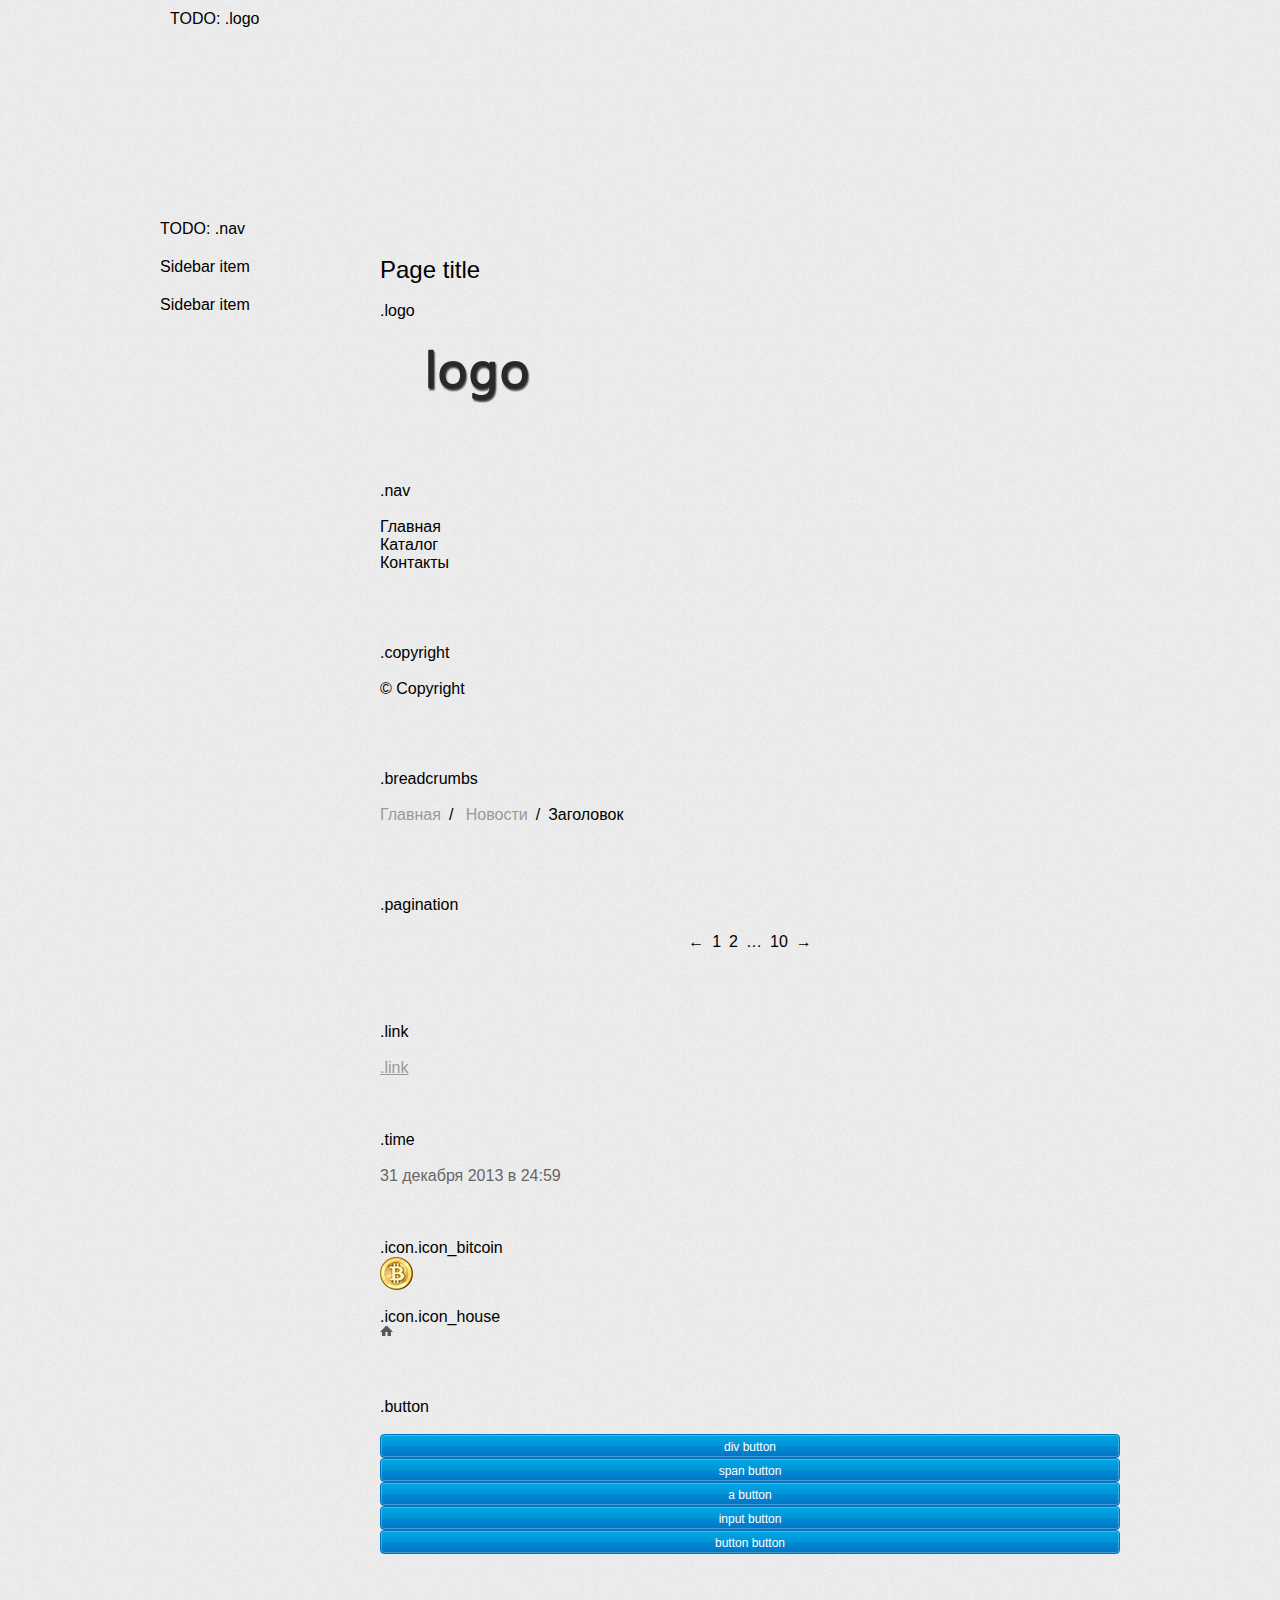
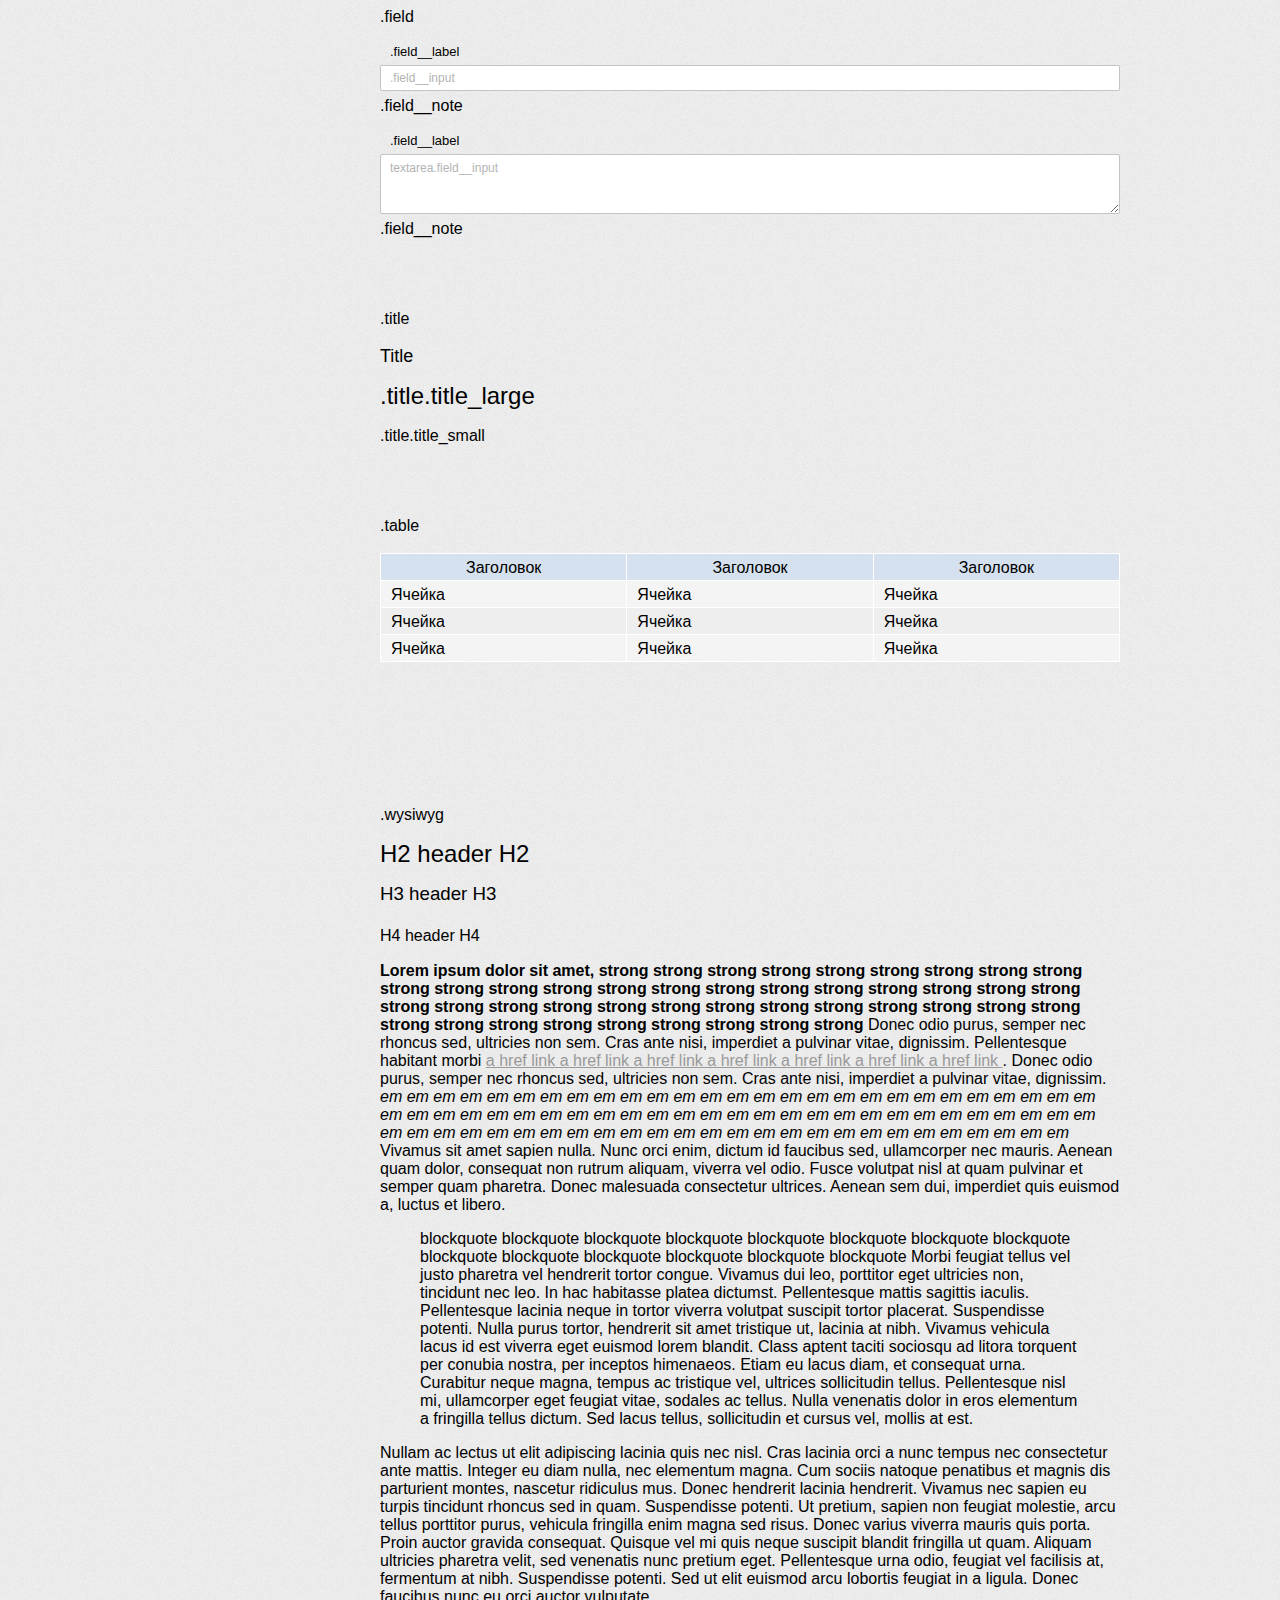
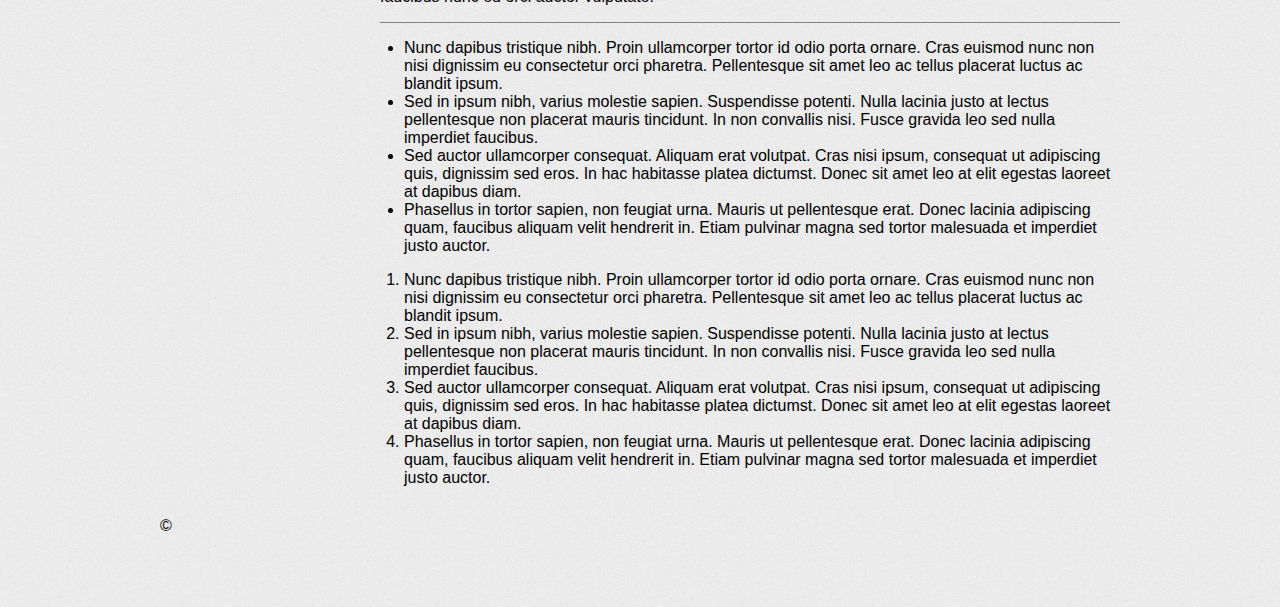
==== index.html @ cdd38347 "Added initial mark up" ====
<!DOCTYPE html>
<html class="no-js" lang="ru">
    <head>

        <meta charset="utf-8">

        <meta name="viewport" content="width=device-width">
        <!-- Uncomment in case of responsive design and delete tag above
        <meta name="viewport" content="width=device-width, initial-scale=1, maximum-scale=1, user-scalable=no">
        -->
        <meta name="SKYPE_TOOLBAR" content="SKYPE_TOOLBAR_PARSER_COMPATIBLE">

        <link rel="stylesheet" href="css/style.css">
        <script src="js/vendor/modernizr-2.7.1.min.js"></script>

        <title></title>

    </head>

    <body>
        <!--[if lt IE 9]>
            <div class="ancients">
                Вы используете устаревший браузер.
                Для корректного функционирования этого сайта и большинства других
                Вам необходимо <a href="http://browsehappy.com/?locale=ru_RU">обновить ваш браузер</a>.
            </div>
        <![endif]-->



        <div class="page">


            <div class="page__header">
                <div class="region">
                    <header class="header">

                        <div class="header__logo">
                            TODO: .logo
                        </div>

                    </header>

                </div>
            </div><!-- /page__header -->



            <nav class="page__nav">
                <div class="region">

                    TODO: .nav

                </div>
            </nav><!-- page__nav -->



            <div class="page__body">
                <div class="region">
                    <div class="body">

                        <div class="body__sidebar">
                            <div class="sidebar">
                                <div class="sidebar__item">
                                    Sidebar item
                                </div>
                                <div class="sidebar__item">
                                    Sidebar item
                                </div>
                            </div>
                        </div><!--

                     --><div class="body__content">

                            <div class="content">
                                <div class="content__header">
                                    <h1 class="title title_large">Page title</h1>
                                </div>
                                <div class="content__body">

                                    .logo
                                    <br>
                                    <br>
                                    <a class="logo" href="#"></a>
                                    <br>
                                    <br>
                                    <br>
                                    <br>

                                    .nav
                                    <br>
                                    <br>

                                    <ul class="nav">
                                        <li class="nav__item">
                                            <a class="nav__item__link" href="#">Главная</a>
                                        </li>
                                        <li class="nav__item">
                                            <a class="nav__item__link" href="#">Каталог</a>
                                        </li>
                                        <li class="nav__item">
                                            <a class="nav__item__link" href="#">Контакты</a>
                                        </li>
                                    </ul>

                                    <br>
                                    <br>
                                    <br>
                                    <br>
                                    .copyright
                                    <br>
                                    <br>

                                    <div class="copyright">
                                        © Copyright
                                    </div>

                                    <br>
                                    <br>
                                    <br>
                                    <br>
                                    .breadcrumbs
                                    <br>
                                    <br>


                                    <ul class="breadcrumbs">
                                        <li class="breadcrumbs__item">
                                            <a class="breadcrumbs__item__link" href="#">Главная</a>
                                        </li><!--
                                     --><li class="breadcrumbs__item">
                                            /
                                        </li>
                                        <li class="breadcrumbs__item">
                                            <a class="breadcrumbs__item__link" href="#">Новости</a>
                                        </li><!--
                                     --><li class="breadcrumbs__item">
                                            /
                                        </li><!--
                                     --><li class="breadcrumbs__item">
                                            Заголовок
                                        </li>
                                    </ul>


                                    <br>
                                    <br>
                                    <br>
                                    <br>
                                    .pagination
                                    <br>
                                    <br>

                                    <ul class="pagination">
                                        <li class="pagination__item">
                                            <a class="pagination__item__link" href="#">←</a>
                                        </li><!--
                                     --><li class="pagination__item">
                                            <a class="pagination__item__link" href="#">1</a>
                                        </li><!--
                                     --><li class="pagination__item">
                                            <a class="pagination__item__link pagination__item__link" href="#">2</a>
                                        </li><!--
                                     --><li class="pagination__item">
                                            …
                                        </li><!--
                                     --><li class="pagination__item">
                                            <a class="pagination__item__link" href="#">10</a>
                                        </li><!--
                                     --><li class="pagination__item">
                                            <a class="pagination__item__link" href="#">→</a>
                                        </li>
                                    </ul>

                                    <br>
                                    <br>
                                    <br>
                                    <br>
                                    .link
                                    <br>
                                    <br>

                                    <a class="link" href="#">.link</a>

                                    <br>
                                    <br>
                                    <br>
                                    <br>
                                    .time
                                    <br>
                                    <br>

                                    <time class="time" pubdate="" datetime="2013-12-31T20:59+04:00">31 декабря 2013 в 24:59</time>

                                    <br>
                                    <br>
                                    <br>
                                    <br>

                                    .icon.icon_bitcoin<br>
                                    <i class="icon icon_bitcoin"></i>

                                    <br><br>.icon.icon_house<br>
                                    <i class="icon icon_house"></i>

                                    <br>
                                    <br>
                                    <br>
                                    <br>

                                    .button
                                    <br>
                                    <br>



                                    <div class="button">div button</div>
                                    <span class="button">span button</span>
                                    <a class="button" href="#">a button</a>
                                    <input type="submit" class="button" value="input button">
                                    <button class="button">button button</button>

                                    <br>
                                    <br>
                                    <br>
                                    <br>
                                    .field
                                    <br>
                                    <br>

                                    <div class="field">
                                        <div class="field__label"><label for="temp-field-id-a">.field__label</label></div>
                                        <input class="field__input" type="text" placeholder=".field__input" id="temp-field-id-a">
                                        <div class="field__note">.field__note</div>
                                    </div>

                                    <br>

                                    <div class="field">
                                        <div class="field__label"><label for="temp-field-id-a">.field__label</label></div>
                                        <textarea class="field__input" type="text" placeholder="textarea.field__input" id="temp-field-id-a"></textarea>
                                        <div class="field__note">.field__note</div>
                                    </div>

                                    <br>
                                    <br>
                                    <br>
                                    <br>
                                    .title
                                    <br>
                                    <br>

                                    <div class="title">Title</div>

                                    <br>

                                    <div class="title title_large">.title.title_large</div>

                                    <br>

                                    <div class="title title_small">.title.title_small</div>


                                    <br>
                                    <br>
                                    <br>
                                    <br>
                                    .table
                                    <br>
                                    <br>


                                    <table class="table">
                                        <thead class="table__head">
                                            <tr class="table__head__row">
                                                <td class="table__head__row__cell">Заголовок</td>
                                                <td class="table__head__row__cell">Заголовок</td>
                                                <td class="table__head__row__cell">Заголовок</td>
                                            </tr>
                                        </thead>
                                        <tbody class="table__body">
                                            <tr class="table__body__row">
                                                <td class="table__body__row__cell">Ячейка</td>
                                                <td class="table__body__row__cell">Ячейка</td>
                                                <td class="table__body__row__cell">Ячейка</td>
                                            </tr>
                                            <tr class="table__body__row">
                                                <td class="table__body__row__cell">Ячейка</td>
                                                <td class="table__body__row__cell">Ячейка</td>
                                                <td class="table__body__row__cell">Ячейка</td>
                                            </tr>
                                            <tr class="table__body__row">
                                                <td class="table__body__row__cell">Ячейка</td>
                                                <td class="table__body__row__cell">Ячейка</td>
                                                <td class="table__body__row__cell">Ячейка</td>
                                            </tr>
                                        </tbody>
                                    </table>

                                    <!--
                                    <br>
                                    <br>
                                    <br>
                                    <br>
                                    .video
                                    <br>
                                    <br>


                                    <div class="video">
                                        <iframe class="video__iframe" src="//www.youtube.com/embed/P3xKbPooKAo" frameborder="0" allowfullscreen></iframe>
                                    </div>
                                    -->

                                    <br>
                                    <br>
                                    <br>
                                    <br>

                                    <br>
                                    <br>
                                    <br>
                                    <br>
                                    .wysiwyg
                                    <br>
                                    <br>

                                    <div class="wysiwyg">

                                        <h2>H2 header H2</h2>
                                        <h3>H3 header H3</h3>
                                        <h4>H4 header H4</h4>
                                        <p><strong>Lorem ipsum dolor sit amet, strong strong strong strong strong strong strong strong strong strong strong strong strong strong strong strong strong strong strong strong strong strong strong strong strong strong strong strong strong strong strong strong strong strong strong strong strong strong strong strong strong strong strong strong </strong> Donec odio purus, semper nec rhoncus sed, ultricies non sem. Cras ante nisi, imperdiet a pulvinar vitae, dignissim. Pellentesque habitant morbi <a href="#">a href link a href link a href link a href link a href link a href link a href link </a>. Donec odio purus, semper nec rhoncus sed, ultricies non sem. Cras ante nisi, imperdiet a pulvinar vitae, dignissim. <em>em em em em em em em em em em em em em em em em em em em em em em em em em em em em em em em em em em em em em em em em em em em em em em em em em em em em em em em em em em em em em em em em em em em em em em em em em em em em em em em em </em>Vivamus sit amet sapien nulla. Nunc orci enim, dictum id faucibus sed, ullamcorper nec mauris. Aenean quam dolor, consequat non rutrum aliquam, viverra vel odio. Fusce volutpat nisl at quam pulvinar et semper quam pharetra. Donec malesuada consectetur ultrices. Aenean sem dui, imperdiet quis euismod a, luctus et libero.</p>
                                        <blockquote>blockquote blockquote blockquote blockquote blockquote blockquote blockquote blockquote blockquote blockquote blockquote blockquote blockquote blockquote Morbi feugiat tellus vel justo pharetra vel hendrerit tortor congue. Vivamus dui leo, porttitor eget ultricies non, tincidunt nec leo. In hac habitasse platea dictumst. Pellentesque mattis sagittis iaculis. Pellentesque lacinia neque in tortor viverra volutpat suscipit tortor placerat. Suspendisse potenti. Nulla purus tortor, hendrerit sit amet tristique ut, lacinia at nibh. Vivamus vehicula lacus id est viverra eget euismod lorem blandit. Class aptent taciti sociosqu ad litora torquent per conubia nostra, per inceptos himenaeos. Etiam eu lacus diam, et consequat urna. Curabitur neque magna, tempus ac tristique vel, ultrices sollicitudin tellus. Pellentesque nisl mi, ullamcorper eget feugiat vitae, sodales ac tellus. Nulla venenatis dolor in eros elementum a fringilla tellus dictum. Sed lacus tellus, sollicitudin et cursus vel, mollis at est.</blockquote>
                                        <p>Nullam ac lectus ut elit adipiscing lacinia quis nec nisl. Cras lacinia orci a nunc tempus nec consectetur ante mattis. Integer eu diam nulla, nec elementum magna. Cum sociis natoque penatibus et magnis dis parturient montes, nascetur ridiculus mus. Donec hendrerit lacinia hendrerit. Vivamus nec sapien eu turpis tincidunt rhoncus sed in quam. Suspendisse potenti. Ut pretium, sapien non feugiat molestie, arcu tellus porttitor purus, vehicula fringilla enim magna sed risus. Donec varius viverra mauris quis porta. Proin auctor gravida consequat. Quisque vel mi quis neque suscipit blandit fringilla ut quam. Aliquam ultricies pharetra velit, sed venenatis nunc pretium eget. Pellentesque urna odio, feugiat vel facilisis at, fermentum at nibh. Suspendisse potenti. Sed ut elit euismod arcu lobortis feugiat in a ligula. Donec faucibus nunc eu orci auctor vulputate.</p>
                                        <hr>
                                        <ul>
                                            <li>Nunc dapibus tristique nibh. Proin ullamcorper tortor id odio porta ornare. Cras euismod nunc non nisi dignissim eu consectetur orci pharetra. Pellentesque sit amet leo ac tellus placerat luctus ac blandit ipsum.</li>
                                            <li>Sed in ipsum nibh, varius molestie sapien. Suspendisse potenti. Nulla lacinia justo at lectus pellentesque non placerat mauris tincidunt. In non convallis nisi. Fusce gravida leo sed nulla imperdiet faucibus.</li>
                                            <li>Sed auctor ullamcorper consequat. Aliquam erat volutpat. Cras nisi ipsum, consequat ut adipiscing quis, dignissim sed eros. In hac habitasse platea dictumst. Donec sit amet leo at elit egestas laoreet at dapibus diam.</li>
                                            <li>Phasellus in tortor sapien, non feugiat urna. Mauris ut pellentesque erat. Donec lacinia adipiscing quam, faucibus aliquam velit hendrerit in. Etiam pulvinar magna sed tortor malesuada et imperdiet justo auctor.</li>
                                        </ul>
                                        <ol>
                                            <li>Nunc <q>dapibus tristique nibh</q>. Proin ullamcorper tortor id odio porta ornare. Cras euismod nunc non nisi dignissim eu consectetur orci pharetra. Pellentesque sit amet leo ac tellus placerat luctus ac blandit ipsum.</li>
                                            <li>Sed in ipsum nibh, varius molestie sapien. Suspendisse potenti. Nulla lacinia justo at lectus pellentesque non placerat mauris tincidunt. In non convallis nisi. Fusce gravida leo sed nulla imperdiet faucibus.</li>
                                            <li>Sed auctor ullamcorper consequat. Aliquam erat volutpat. Cras nisi ipsum, consequat ut adipiscing quis, dignissim sed eros. In hac habitasse platea dictumst. Donec sit amet leo at elit egestas laoreet at dapibus diam.</li>
                                            <li>Phasellus in tortor sapien, non feugiat urna. Mauris ut pellentesque erat. Donec lacinia adipiscing quam, faucibus aliquam velit hendrerit in. Etiam pulvinar magna sed tortor malesuada et imperdiet justo auctor.</li>
                                        </ol>

                                    </div>


                                </div>
                            </div>

                        </div>

                    </div>
                </div>
            </div><!-- /page__body -->



            <div class="page__footer">
                <div class="region">
                    <footer class="footer">
                        <div class="footer__copyright">
                            <div class="copyright">
                                ©
                            </div>
                        </div>
                    </footer>
                </div>
            </div><!-- /page__footer -->



        </div><!-- /page -->





        <!-- Scripts -->
        <script src="js/vendor/jquery-1.10.2.min.js"></script>
        <script src="js/plugins.js"></script>
        <script src="js/main.js"></script>
        <!--/Scripts -->


    </body>
</html>
---- css/style.css ----
@import url(_1_fonts.css);
@import url(_2_normalize.css);
@import url(_3_reset.css);
@import url(_4_initialization.css);

@import url(_link.css);
@import url(_time.css);
@import url(_icon.css);
@import url(_button.css);
@import url(_field.css);
@import url(_title.css);
@import url(_table.css);
@import url(_video.css);
@import url(_wysiwyg.css);
@import url(_clearfix.css);
@import url(_ancients.css);
@import url(_logo.css);
@import url(_nav.css);
@import url(_copyright.css);
@import url(_breadcrumbs.css);
@import url(_pagination.css);
@import url(_sidebar.css);
@import url(_content.css);
@import url(_header.css);
@import url(_footer.css);
@import url(_body.css);
@import url(_region.css);
@import url(_page.css);
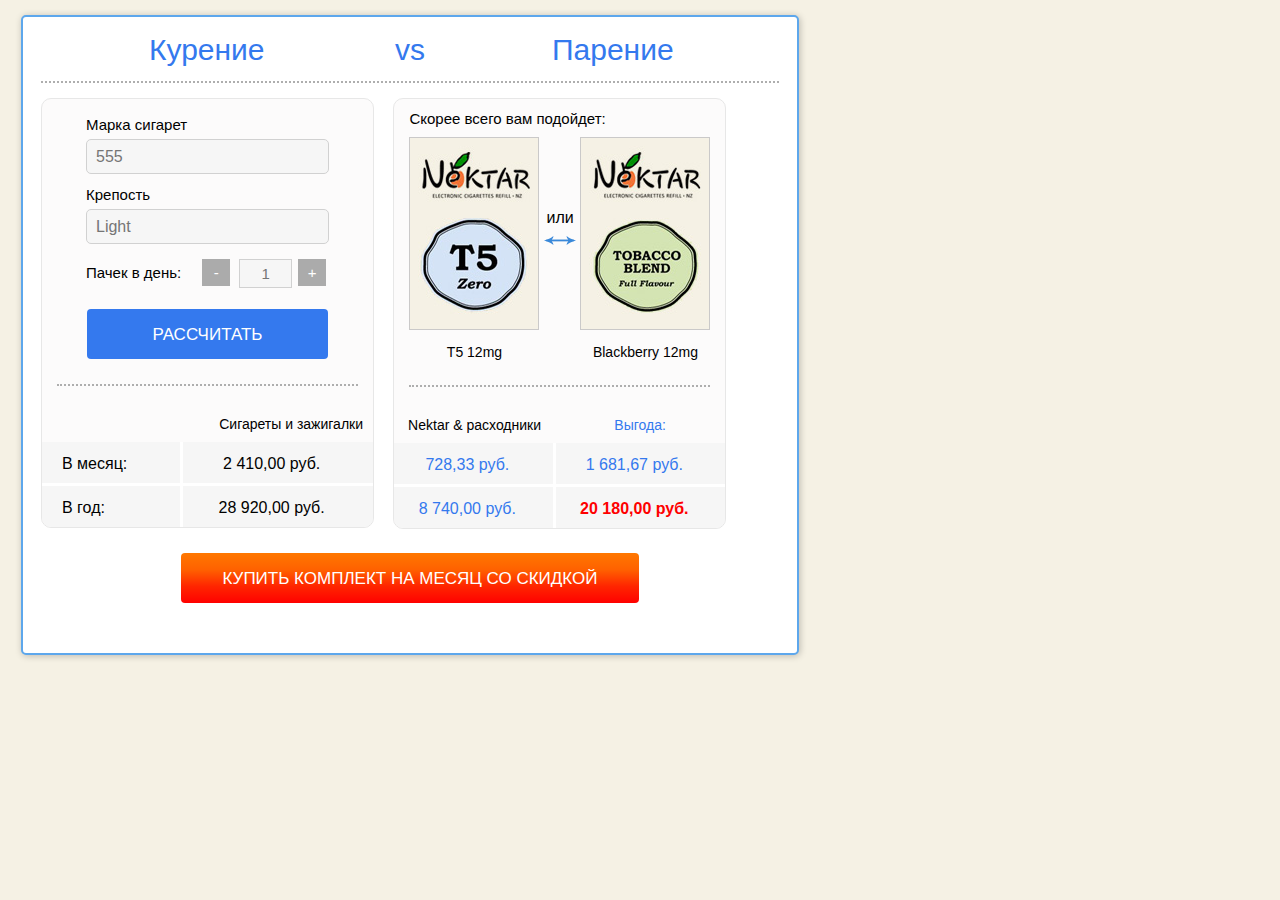
==== commit 74fd4d21: "Added compare block" ====
--- a/index.html
+++ b/index.html
@@ -28,355 +28,172 @@
 
 
 
-        <div class="page">
-
-
-            <div class="page__header">
-                <div class="region">
-                    <header class="header">
-
-                        <div class="header__logo">
-                            TODO: .logo
-                        </div>
-
-                    </header>
-
+        <div class="s-frame">
+
+            <div class="s-page">
+
+                <div class="s-page__title">
+                    <div class="s-title">
+                        <div class="s-title__center">vs</div>
+                        <div class="s-title__left">Курение</div>
+                        <div class="s-title__right">Парение</div>
+                    </div>
                 </div>
-            </div><!-- /page__header -->
-
-
-
-            <nav class="page__nav">
-                <div class="region">
-
-                    TODO: .nav
+
+                <hr class="s-page__separator">
+
+                <div class="s-page__compare">
+
+                    <div class="s-page__compare__left">
+                        <div class="s-page__compare__left__calc">
+                            <div class="s-smoke-calc">
+
+                                <div class="s-smoke-calc__selector">
+
+                                    <div class="s-selector">
+                                        <div class="s-selector__row">
+                                            <div class="s-field">
+                                                <div class="s-field__label"><label for="temp-field-id-a">Марка сигарет</label></div>
+                                                <input class="s-field__input" type="text" placeholder="555" id="temp-field-id-a">
+                                            </div>
+                                        </div>
+                                        <div class="s-selector__row">
+                                            <div class="s-field">
+                                                <div class="s-field__label"><label for="temp-field-id-b">Крепость</label></div>
+                                                <input class="s-field__input" type="text" placeholder="Light" id="temp-field-id-b">
+                                            </div>
+                                        </div>
+                                    </div>
+
+                                </div>
+
+                                <div class="s-smoke-calc__counter s-smoke-calc__counter_small">
+
+                                    <div class="s-counter">
+
+                                        <div class="s-counter__left">Пачек в день:</div><!--
+                                     --><div class="s-counter__right">
+                                            <div class="s-counter__right__minus">
+                                                <a class="s-counter__right__plus__link" href="#">-</a>
+                                            </div><!--
+                                         --><div class="s-counter__right__field">
+                                                <div class="s-field">
+                                                    <input class="s-field__input_small" type="text" placeholder="1">
+                                                </div>
+                                            </div><!--
+                                         --><div class="s-counter__right__plus">
+                                                <a class="s-counter__right__plus__link" href="#">+</a>
+                                            </div>
+                                        </div>
+
+                                    </div>
+
+                                </div>
+
+                                <div class="s-smoke-calc__button">
+                                    <button class="s-button s-button_blue">Рассчитать</button>
+                                </div>
+
+                                <hr class="s-smoke-calc__separator s-smoke-calc__separator_large">
+
+                            </div>
+
+                        </div>
+
+                        <div class="s-page__compare__left__table">
+                            <table class="s-table">
+                                <thead class="s-table__head">
+                                <tr class="s-table__head__row">
+                                    <td class="s-table__head__row__cell"></td>
+                                    <td class="s-table__head__row__cell">Сигареты и зажигалки</td>
+                                </tr>
+                                </thead>
+                                <tbody class="s-table__body">
+                                <tr class="s-table__body__row">
+                                    <td class="s-table__body__row__cell">В месяц:</td>
+                                    <td class="s-table__body__row__cell s-table__body__row__cell_center">2 410,00 руб.</td>
+                                </tr>
+                                <tr class="s-table__body__row">
+                                    <td class="s-table__body__row__cell">В год:</td>
+                                    <td class="s-table__body__row__cell s-table__body__row__cell_center">28 920,00 руб.</td>
+                                </tr>
+                                </tbody>
+                             </table>
+                        </div>
+
+                    </div>
+
+                    <div class="s-page__compare__right">
+
+                        <div class="s-page__compare__right__product">
+
+                            <div class="s-product">
+
+                                <div class="s-product__title">Скорее всего вам подойдет:</div>
+                                <ul class="s-product__list">
+                                    <li class="s-product__list__item">
+                                        <div class="s-product__list__item__image">
+                                            <img class="s-product__list__item__image__file" src="images/product.jpg">
+                                        </div>
+                                        <div class="s-product__list__item__title">T5 12mg</div>
+                                    </li><!--
+                                 --><li class="s-product__list__item">
+                                        <div class="s-product__list__item__image">
+                                            <img class="s-product__list__item__image__file" src="images/product2.jpg">
+                                        </div>
+                                        <div class="s-product__list__item__title">Blackberry 12mg</div>
+                                    </li>
+                                </ul>
+                                <div class="s-product__choice">
+                                    <div class="s-product__choice__text">или</div>
+                                    <div class="s-product__choice__icon">
+                                        <i class="s-icon s-icon_double-arrow"></i>
+                                    </div>
+                                </div>
+                                <hr class="s-product__separator">
+
+                            </div>
+
+                        </div>
+
+                        <div class="s-page__compare__right__table">
+                            <table class="s-table">
+                                <thead class="s-table__head">
+                                <tr class="s-table__head__row">
+                                    <td class="s-table__head__row__cell s-table__head__row__cell_center">Nektar & расходники</td>
+                                    <td class="s-table__head__row__cell s-table__head__row__cell_center s-table__head__row__cell_blue">Выгода:</td>
+                                </tr>
+                                </thead>
+                                <tbody class="s-table__body">
+                                <tr class="s-table__body__row">
+                                    <td class="s-table__body__row__cell s-table__body__row__cell_center s-table__body__row__cell_blue">728,33 руб.</td>
+                                    <td class="s-table__body__row__cell s-table__body__row__cell_center s-table__body__row__cell_blue">1 681,67 руб.</td>
+                                </tr>
+                                <tr class="s-table__body__row">
+                                    <td class="s-table__body__row__cell s-table__body__row__cell_center s-table__body__row__cell_blue">8 740,00 руб.</td>
+                                    <td class="s-table__body__row__cell s-table__body__row__cell_center s-table__body__row__cell_red">20 180,00 руб.</td>
+                                </tr>
+                                </tbody>
+                            </table>
+                        </div>
+
+                    </div>
+
+                    <div class="s-page__compare__button">
+                        <button class="s-button">Купить комплект на месяц со скидкой</button>
+                    </div>
 
                 </div>
-            </nav><!-- page__nav -->
-
-
-
-            <div class="page__body">
-                <div class="region">
-                    <div class="body">
-
-                        <div class="body__sidebar">
-                            <div class="sidebar">
-                                <div class="sidebar__item">
-                                    Sidebar item
-                                </div>
-                                <div class="sidebar__item">
-                                    Sidebar item
-                                </div>
-                            </div>
-                        </div><!--
-
-                     --><div class="body__content">
-
-                            <div class="content">
-                                <div class="content__header">
-                                    <h1 class="title title_large">Page title</h1>
-                                </div>
-                                <div class="content__body">
-
-                                    .logo
-                                    <br>
-                                    <br>
-                                    <a class="logo" href="#"></a>
-                                    <br>
-                                    <br>
-                                    <br>
-                                    <br>
-
-                                    .nav
-                                    <br>
-                                    <br>
-
-                                    <ul class="nav">
-                                        <li class="nav__item">
-                                            <a class="nav__item__link" href="#">Главная</a>
-                                        </li>
-                                        <li class="nav__item">
-                                            <a class="nav__item__link" href="#">Каталог</a>
-                                        </li>
-                                        <li class="nav__item">
-                                            <a class="nav__item__link" href="#">Контакты</a>
-                                        </li>
-                                    </ul>
-
-                                    <br>
-                                    <br>
-                                    <br>
-                                    <br>
-                                    .copyright
-                                    <br>
-                                    <br>
-
-                                    <div class="copyright">
-                                        © Copyright
-                                    </div>
-
-                                    <br>
-                                    <br>
-                                    <br>
-                                    <br>
-                                    .breadcrumbs
-                                    <br>
-                                    <br>
-
-
-                                    <ul class="breadcrumbs">
-                                        <li class="breadcrumbs__item">
-                                            <a class="breadcrumbs__item__link" href="#">Главная</a>
-                                        </li><!--
-                                     --><li class="breadcrumbs__item">
-                                            /
-                                        </li>
-                                        <li class="breadcrumbs__item">
-                                            <a class="breadcrumbs__item__link" href="#">Новости</a>
-                                        </li><!--
-                                     --><li class="breadcrumbs__item">
-                                            /
-                                        </li><!--
-                                     --><li class="breadcrumbs__item">
-                                            Заголовок
-                                        </li>
-                                    </ul>
-
-
-                                    <br>
-                                    <br>
-                                    <br>
-                                    <br>
-                                    .pagination
-                                    <br>
-                                    <br>
-
-                                    <ul class="pagination">
-                                        <li class="pagination__item">
-                                            <a class="pagination__item__link" href="#">←</a>
-                                        </li><!--
-                                     --><li class="pagination__item">
-                                            <a class="pagination__item__link" href="#">1</a>
-                                        </li><!--
-                                     --><li class="pagination__item">
-                                            <a class="pagination__item__link pagination__item__link" href="#">2</a>
-                                        </li><!--
-                                     --><li class="pagination__item">
-                                            …
-                                        </li><!--
-                                     --><li class="pagination__item">
-                                            <a class="pagination__item__link" href="#">10</a>
-                                        </li><!--
-                                     --><li class="pagination__item">
-                                            <a class="pagination__item__link" href="#">→</a>
-                                        </li>
-                                    </ul>
-
-                                    <br>
-                                    <br>
-                                    <br>
-                                    <br>
-                                    .link
-                                    <br>
-                                    <br>
-
-                                    <a class="link" href="#">.link</a>
-
-                                    <br>
-                                    <br>
-                                    <br>
-                                    <br>
-                                    .time
-                                    <br>
-                                    <br>
-
-                                    <time class="time" pubdate="" datetime="2013-12-31T20:59+04:00">31 декабря 2013 в 24:59</time>
-
-                                    <br>
-                                    <br>
-                                    <br>
-                                    <br>
-
-                                    .icon.icon_bitcoin<br>
-                                    <i class="icon icon_bitcoin"></i>
-
-                                    <br><br>.icon.icon_house<br>
-                                    <i class="icon icon_house"></i>
-
-                                    <br>
-                                    <br>
-                                    <br>
-                                    <br>
-
-                                    .button
-                                    <br>
-                                    <br>
-
-
-
-                                    <div class="button">div button</div>
-                                    <span class="button">span button</span>
-                                    <a class="button" href="#">a button</a>
-                                    <input type="submit" class="button" value="input button">
-                                    <button class="button">button button</button>
-
-                                    <br>
-                                    <br>
-                                    <br>
-                                    <br>
-                                    .field
-                                    <br>
-                                    <br>
-
-                                    <div class="field">
-                                        <div class="field__label"><label for="temp-field-id-a">.field__label</label></div>
-                                        <input class="field__input" type="text" placeholder=".field__input" id="temp-field-id-a">
-                                        <div class="field__note">.field__note</div>
-                                    </div>
-
-                                    <br>
-
-                                    <div class="field">
-                                        <div class="field__label"><label for="temp-field-id-a">.field__label</label></div>
-                                        <textarea class="field__input" type="text" placeholder="textarea.field__input" id="temp-field-id-a"></textarea>
-                                        <div class="field__note">.field__note</div>
-                                    </div>
-
-                                    <br>
-                                    <br>
-                                    <br>
-                                    <br>
-                                    .title
-                                    <br>
-                                    <br>
-
-                                    <div class="title">Title</div>
-
-                                    <br>
-
-                                    <div class="title title_large">.title.title_large</div>
-
-                                    <br>
-
-                                    <div class="title title_small">.title.title_small</div>
-
-
-                                    <br>
-                                    <br>
-                                    <br>
-                                    <br>
-                                    .table
-                                    <br>
-                                    <br>
-
-
-                                    <table class="table">
-                                        <thead class="table__head">
-                                            <tr class="table__head__row">
-                                                <td class="table__head__row__cell">Заголовок</td>
-                                                <td class="table__head__row__cell">Заголовок</td>
-                                                <td class="table__head__row__cell">Заголовок</td>
-                                            </tr>
-                                        </thead>
-                                        <tbody class="table__body">
-                                            <tr class="table__body__row">
-                                                <td class="table__body__row__cell">Ячейка</td>
-                                                <td class="table__body__row__cell">Ячейка</td>
-                                                <td class="table__body__row__cell">Ячейка</td>
-                                            </tr>
-                                            <tr class="table__body__row">
-                                                <td class="table__body__row__cell">Ячейка</td>
-                                                <td class="table__body__row__cell">Ячейка</td>
-                                                <td class="table__body__row__cell">Ячейка</td>
-                                            </tr>
-                                            <tr class="table__body__row">
-                                                <td class="table__body__row__cell">Ячейка</td>
-                                                <td class="table__body__row__cell">Ячейка</td>
-                                                <td class="table__body__row__cell">Ячейка</td>
-                                            </tr>
-                                        </tbody>
-                                    </table>
-
-                                    <!--
-                                    <br>
-                                    <br>
-                                    <br>
-                                    <br>
-                                    .video
-                                    <br>
-                                    <br>
-
-
-                                    <div class="video">
-                                        <iframe class="video__iframe" src="//www.youtube.com/embed/P3xKbPooKAo" frameborder="0" allowfullscreen></iframe>
-                                    </div>
-                                    -->
-
-                                    <br>
-                                    <br>
-                                    <br>
-                                    <br>
-
-                                    <br>
-                                    <br>
-                                    <br>
-                                    <br>
-                                    .wysiwyg
-                                    <br>
-                                    <br>
-
-                                    <div class="wysiwyg">
-
-                                        <h2>H2 header H2</h2>
-                                        <h3>H3 header H3</h3>
-                                        <h4>H4 header H4</h4>
-                                        <p><strong>Lorem ipsum dolor sit amet, strong strong strong strong strong strong strong strong strong strong strong strong strong strong strong strong strong strong strong strong strong strong strong strong strong strong strong strong strong strong strong strong strong strong strong strong strong strong strong strong strong strong strong strong </strong> Donec odio purus, semper nec rhoncus sed, ultricies non sem. Cras ante nisi, imperdiet a pulvinar vitae, dignissim. Pellentesque habitant morbi <a href="#">a href link a href link a href link a href link a href link a href link a href link </a>. Donec odio purus, semper nec rhoncus sed, ultricies non sem. Cras ante nisi, imperdiet a pulvinar vitae, dignissim. <em>em em em em em em em em em em em em em em em em em em em em em em em em em em em em em em em em em em em em em em em em em em em em em em em em em em em em em em em em em em em em em em em em em em em em em em em em em em em em em em em em </em>Vivamus sit amet sapien nulla. Nunc orci enim, dictum id faucibus sed, ullamcorper nec mauris. Aenean quam dolor, consequat non rutrum aliquam, viverra vel odio. Fusce volutpat nisl at quam pulvinar et semper quam pharetra. Donec malesuada consectetur ultrices. Aenean sem dui, imperdiet quis euismod a, luctus et libero.</p>
-                                        <blockquote>blockquote blockquote blockquote blockquote blockquote blockquote blockquote blockquote blockquote blockquote blockquote blockquote blockquote blockquote Morbi feugiat tellus vel justo pharetra vel hendrerit tortor congue. Vivamus dui leo, porttitor eget ultricies non, tincidunt nec leo. In hac habitasse platea dictumst. Pellentesque mattis sagittis iaculis. Pellentesque lacinia neque in tortor viverra volutpat suscipit tortor placerat. Suspendisse potenti. Nulla purus tortor, hendrerit sit amet tristique ut, lacinia at nibh. Vivamus vehicula lacus id est viverra eget euismod lorem blandit. Class aptent taciti sociosqu ad litora torquent per conubia nostra, per inceptos himenaeos. Etiam eu lacus diam, et consequat urna. Curabitur neque magna, tempus ac tristique vel, ultrices sollicitudin tellus. Pellentesque nisl mi, ullamcorper eget feugiat vitae, sodales ac tellus. Nulla venenatis dolor in eros elementum a fringilla tellus dictum. Sed lacus tellus, sollicitudin et cursus vel, mollis at est.</blockquote>
-                                        <p>Nullam ac lectus ut elit adipiscing lacinia quis nec nisl. Cras lacinia orci a nunc tempus nec consectetur ante mattis. Integer eu diam nulla, nec elementum magna. Cum sociis natoque penatibus et magnis dis parturient montes, nascetur ridiculus mus. Donec hendrerit lacinia hendrerit. Vivamus nec sapien eu turpis tincidunt rhoncus sed in quam. Suspendisse potenti. Ut pretium, sapien non feugiat molestie, arcu tellus porttitor purus, vehicula fringilla enim magna sed risus. Donec varius viverra mauris quis porta. Proin auctor gravida consequat. Quisque vel mi quis neque suscipit blandit fringilla ut quam. Aliquam ultricies pharetra velit, sed venenatis nunc pretium eget. Pellentesque urna odio, feugiat vel facilisis at, fermentum at nibh. Suspendisse potenti. Sed ut elit euismod arcu lobortis feugiat in a ligula. Donec faucibus nunc eu orci auctor vulputate.</p>
-                                        <hr>
-                                        <ul>
-                                            <li>Nunc dapibus tristique nibh. Proin ullamcorper tortor id odio porta ornare. Cras euismod nunc non nisi dignissim eu consectetur orci pharetra. Pellentesque sit amet leo ac tellus placerat luctus ac blandit ipsum.</li>
-                                            <li>Sed in ipsum nibh, varius molestie sapien. Suspendisse potenti. Nulla lacinia justo at lectus pellentesque non placerat mauris tincidunt. In non convallis nisi. Fusce gravida leo sed nulla imperdiet faucibus.</li>
-                                            <li>Sed auctor ullamcorper consequat. Aliquam erat volutpat. Cras nisi ipsum, consequat ut adipiscing quis, dignissim sed eros. In hac habitasse platea dictumst. Donec sit amet leo at elit egestas laoreet at dapibus diam.</li>
-                                            <li>Phasellus in tortor sapien, non feugiat urna. Mauris ut pellentesque erat. Donec lacinia adipiscing quam, faucibus aliquam velit hendrerit in. Etiam pulvinar magna sed tortor malesuada et imperdiet justo auctor.</li>
-                                        </ul>
-                                        <ol>
-                                            <li>Nunc <q>dapibus tristique nibh</q>. Proin ullamcorper tortor id odio porta ornare. Cras euismod nunc non nisi dignissim eu consectetur orci pharetra. Pellentesque sit amet leo ac tellus placerat luctus ac blandit ipsum.</li>
-                                            <li>Sed in ipsum nibh, varius molestie sapien. Suspendisse potenti. Nulla lacinia justo at lectus pellentesque non placerat mauris tincidunt. In non convallis nisi. Fusce gravida leo sed nulla imperdiet faucibus.</li>
-                                            <li>Sed auctor ullamcorper consequat. Aliquam erat volutpat. Cras nisi ipsum, consequat ut adipiscing quis, dignissim sed eros. In hac habitasse platea dictumst. Donec sit amet leo at elit egestas laoreet at dapibus diam.</li>
-                                            <li>Phasellus in tortor sapien, non feugiat urna. Mauris ut pellentesque erat. Donec lacinia adipiscing quam, faucibus aliquam velit hendrerit in. Etiam pulvinar magna sed tortor malesuada et imperdiet justo auctor.</li>
-                                        </ol>
-
-                                    </div>
-
-
-                                </div>
-                            </div>
-
-                        </div>
-
-                    </div>
-                </div>
-            </div><!-- /page__body -->
-
-
-
-            <div class="page__footer">
-                <div class="region">
-                    <footer class="footer">
-                        <div class="footer__copyright">
-                            <div class="copyright">
-                                ©
-                            </div>
-                        </div>
-                    </footer>
-                </div>
-            </div><!-- /page__footer -->
-
-
-
-        </div><!-- /page -->
+
+                <!--<hr class="s-page__separator">-->
+
+                <div class="s-page__lungs"></div>
+
+                <div class="s-page__choice"></div>
+
+            </div>
+
+        </div>
 
 
 
--- a/css/style.css
+++ b/css/style.css
@@ -3,26 +3,31 @@
 @import url(_3_reset.css);
 @import url(_4_initialization.css);
 
-@import url(_link.css);
-@import url(_time.css);
-@import url(_icon.css);
-@import url(_button.css);
-@import url(_field.css);
-@import url(_title.css);
-@import url(_table.css);
-@import url(_video.css);
-@import url(_wysiwyg.css);
-@import url(_clearfix.css);
-@import url(_ancients.css);
-@import url(_logo.css);
-@import url(_nav.css);
-@import url(_copyright.css);
-@import url(_breadcrumbs.css);
-@import url(_pagination.css);
-@import url(_sidebar.css);
-@import url(_content.css);
-@import url(_header.css);
-@import url(_footer.css);
-@import url(_body.css);
-@import url(_region.css);
-@import url(_page.css);+/*@import url(_link.css);*/
+/*@import url(_time.css);*/
+@import url(_s-icon.css);
+@import url(_s-button.css);
+@import url(_s-field.css);
+@import url(_s-title.css);
+@import url(_s-table.css);
+/*@import url(_video.css);*/
+/*@import url(_wysiwyg.css);*/
+/*@import url(_clearfix.css);*/
+/*@import url(_ancients.css);*/
+/*@import url(_logo.css);*/
+/*@import url(_nav.css);*/
+/*@import url(_copyright.css);*/
+/*@import url(_breadcrumbs.css);*/
+/*@import url(_pagination.css);*/
+/*@import url(_sidebar.css);*/
+/*@import url(_content.css);*/
+/*@import url(_header.css);*/
+/*@import url(_footer.css);*/
+/*@import url(_body.css);*/
+/*@import url(_region.css);*/
+@import url(_s-page.css);
+@import url(_s-frame.css);
+@import url(_s-smoke-calc.css);
+@import url(_s-selector.css);
+@import url(_s-counter.css);
+@import url(_s-product.css);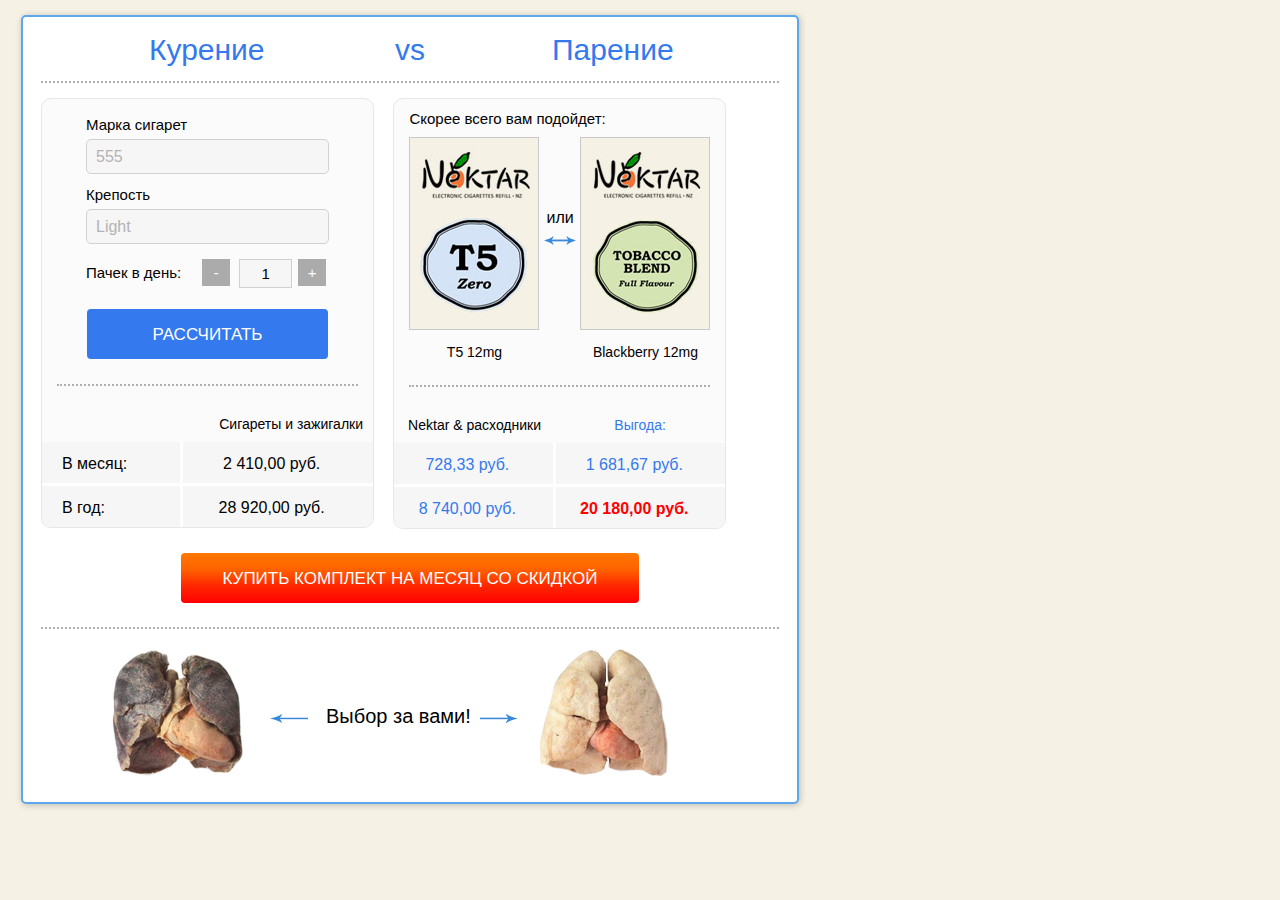
==== commit 7e0eea0b: "Added lungs block" ====
--- a/index.html
+++ b/index.html
@@ -78,7 +78,7 @@
                                             </div><!--
                                          --><div class="s-counter__right__field">
                                                 <div class="s-field">
-                                                    <input class="s-field__input_small" type="text" placeholder="1">
+                                                    <input class="s-field__input_small s-field__input_black" type="text" placeholder="1">
                                                 </div>
                                             </div><!--
                                          --><div class="s-counter__right__plus">
@@ -150,6 +150,7 @@
                                         <i class="s-icon s-icon_double-arrow"></i>
                                     </div>
                                 </div>
+
                                 <hr class="s-product__separator">
 
                             </div>
@@ -185,9 +186,36 @@
 
                 </div>
 
-                <!--<hr class="s-page__separator">-->
-
-                <div class="s-page__lungs"></div>
+                <hr class="s-page__separator">
+
+                <div class="s-page__lungs">
+
+                    <div class="s-lungs">
+
+                        <div class="s-lungs__item">
+                            <div class="s-lungs__item__image">
+                                <img class="s-lungs__item__image__file" src="images/lungs.png">
+                            </div>
+                        </div><!--
+                     --><div class="s-lungs__item">
+                            <div class="s-lungs__item__image">
+                                <img class="s-lungs__item__image__file" src="images/lungs2.png">
+                            </div>
+                        </div>
+
+                        <div class="s-lungs__choice">
+                            <div class="s-lungs__choice__left">
+                                <i class="s-icon s-icon_left-arrow"></i>
+                            </div>
+                            <div class="s-lungs__choice__text">Выбор за вами!</div>
+                            <div class="s-lungs__choice__right">
+                                <i class="s-icon s-icon_right-arrow"></i>
+                            </div>
+                        </div>
+
+                    </div>
+
+                </div>
 
                 <div class="s-page__choice"></div>
 
--- a/css/style.css
+++ b/css/style.css
@@ -30,4 +30,5 @@
 @import url(_s-smoke-calc.css);
 @import url(_s-selector.css);
 @import url(_s-counter.css);
-@import url(_s-product.css);+@import url(_s-product.css);
+@import url(_s-lungs.css);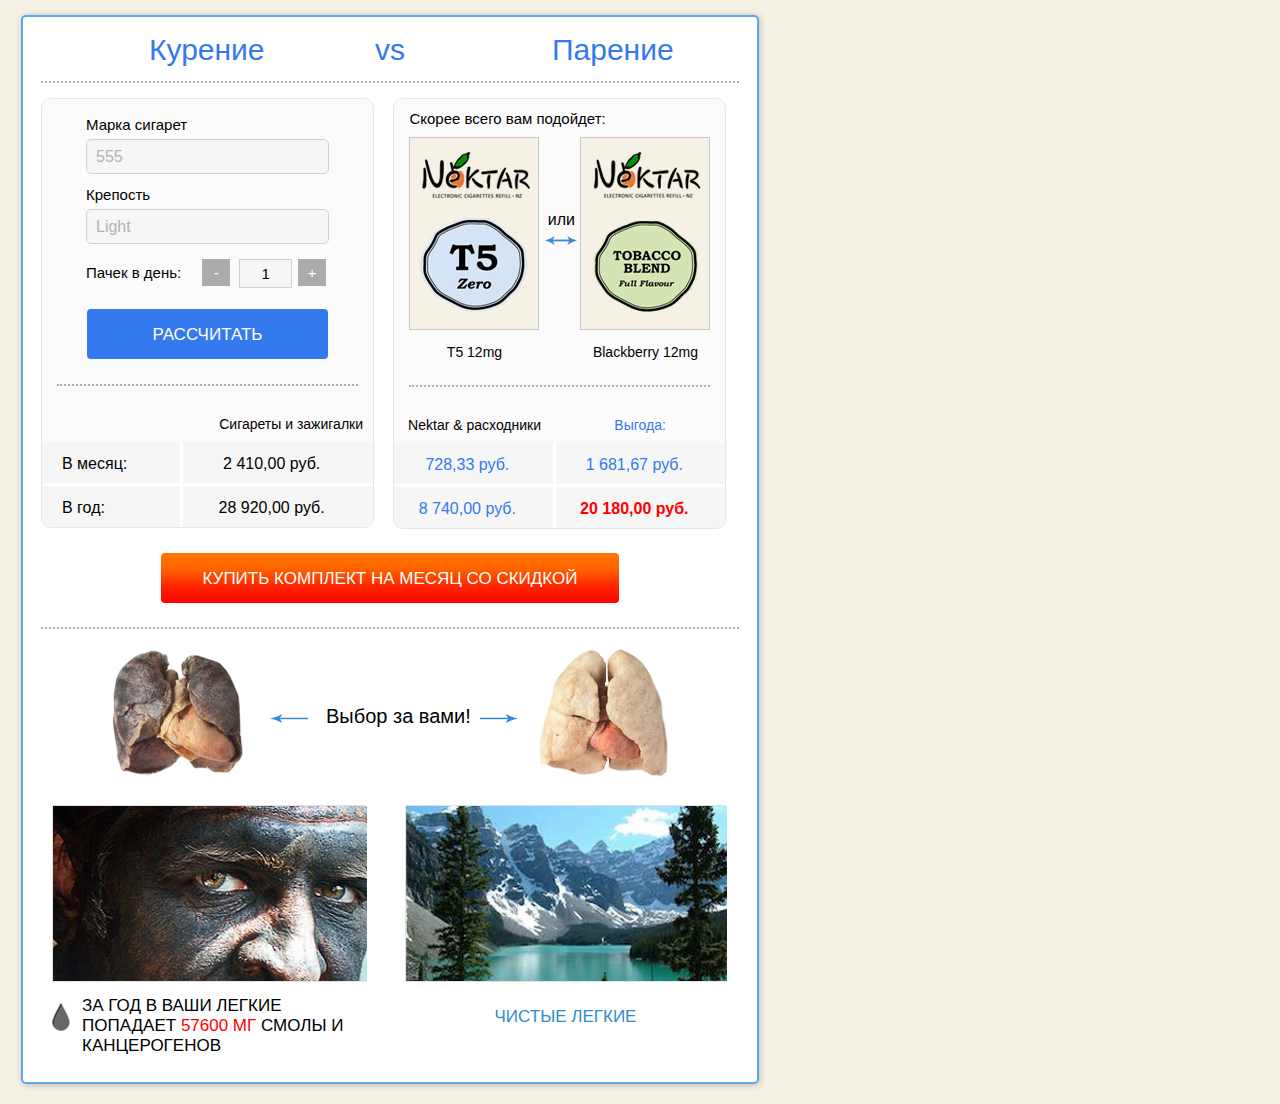
==== commit 6c3cf8b0: "Added choice block and removed unnecessary files" ====
--- a/index.html
+++ b/index.html
@@ -1,5 +1,5 @@
 <!DOCTYPE html>
-<html class="no-js" lang="ru">
+<html lang="ru">
     <head>
 
         <meta charset="utf-8">
@@ -11,7 +11,6 @@
         <meta name="SKYPE_TOOLBAR" content="SKYPE_TOOLBAR_PARSER_COMPATIBLE">
 
         <link rel="stylesheet" href="css/style.css">
-        <script src="js/vendor/modernizr-2.7.1.min.js"></script>
 
         <title></title>
 
@@ -193,14 +192,10 @@
                     <div class="s-lungs">
 
                         <div class="s-lungs__item">
-                            <div class="s-lungs__item__image">
-                                <img class="s-lungs__item__image__file" src="images/lungs.png">
-                            </div>
+                            <img class="s-lungs__item__image" src="images/lungs.png">
                         </div><!--
                      --><div class="s-lungs__item">
-                            <div class="s-lungs__item__image">
-                                <img class="s-lungs__item__image__file" src="images/lungs2.png">
-                            </div>
+                            <img class="s-lungs__item__image" src="images/lungs2.png">
                         </div>
 
                         <div class="s-lungs__choice">
@@ -217,22 +212,36 @@
 
                 </div>
 
-                <div class="s-page__choice"></div>
+                <div class="s-page__choice">
+
+                    <div class="s-choice">
+
+                        <div class="s-choice__left">
+                            <div class="s-choice__left__image">
+                                <img class="s-choice__left__image__file" src="images/choice.jpg">
+                            </div>
+                            <div class="s-choice__left__icon">
+                                <i class="s-icon s-icon_drop"></i>
+                            </div><!--
+                         --><div class="s-choice__left__text">За год в ваши легкие попадает
+                                <div class="s-choice__left__text_red">57600 мг </div>смолы и канцерогенов
+                            </div>
+                        </div><!--
+
+                     --><div class="s-choice__right">
+                            <div class="s-choice__right__image">
+                                <img class="s-choice__right__image__file" src="images/choice2.jpg">
+                            </div>
+                            <div class="s-choice__right__text">Чистые легкие</div>
+                        </div>
+
+                    </div>
+
+                </div>
 
             </div>
 
         </div>
-
-
-
-
-
-        <!-- Scripts -->
-        <script src="js/vendor/jquery-1.10.2.min.js"></script>
-        <script src="js/plugins.js"></script>
-        <script src="js/main.js"></script>
-        <!--/Scripts -->
-
 
     </body>
 </html>--- a/css/style.css
+++ b/css/style.css
@@ -3,32 +3,16 @@
 @import url(_3_reset.css);
 @import url(_4_initialization.css);
 
-/*@import url(_link.css);*/
-/*@import url(_time.css);*/
 @import url(_s-icon.css);
 @import url(_s-button.css);
 @import url(_s-field.css);
 @import url(_s-title.css);
 @import url(_s-table.css);
-/*@import url(_video.css);*/
-/*@import url(_wysiwyg.css);*/
-/*@import url(_clearfix.css);*/
-/*@import url(_ancients.css);*/
-/*@import url(_logo.css);*/
-/*@import url(_nav.css);*/
-/*@import url(_copyright.css);*/
-/*@import url(_breadcrumbs.css);*/
-/*@import url(_pagination.css);*/
-/*@import url(_sidebar.css);*/
-/*@import url(_content.css);*/
-/*@import url(_header.css);*/
-/*@import url(_footer.css);*/
-/*@import url(_body.css);*/
-/*@import url(_region.css);*/
 @import url(_s-page.css);
 @import url(_s-frame.css);
 @import url(_s-smoke-calc.css);
 @import url(_s-selector.css);
 @import url(_s-counter.css);
 @import url(_s-product.css);
-@import url(_s-lungs.css);+@import url(_s-lungs.css);
+@import url(_s-choice.css);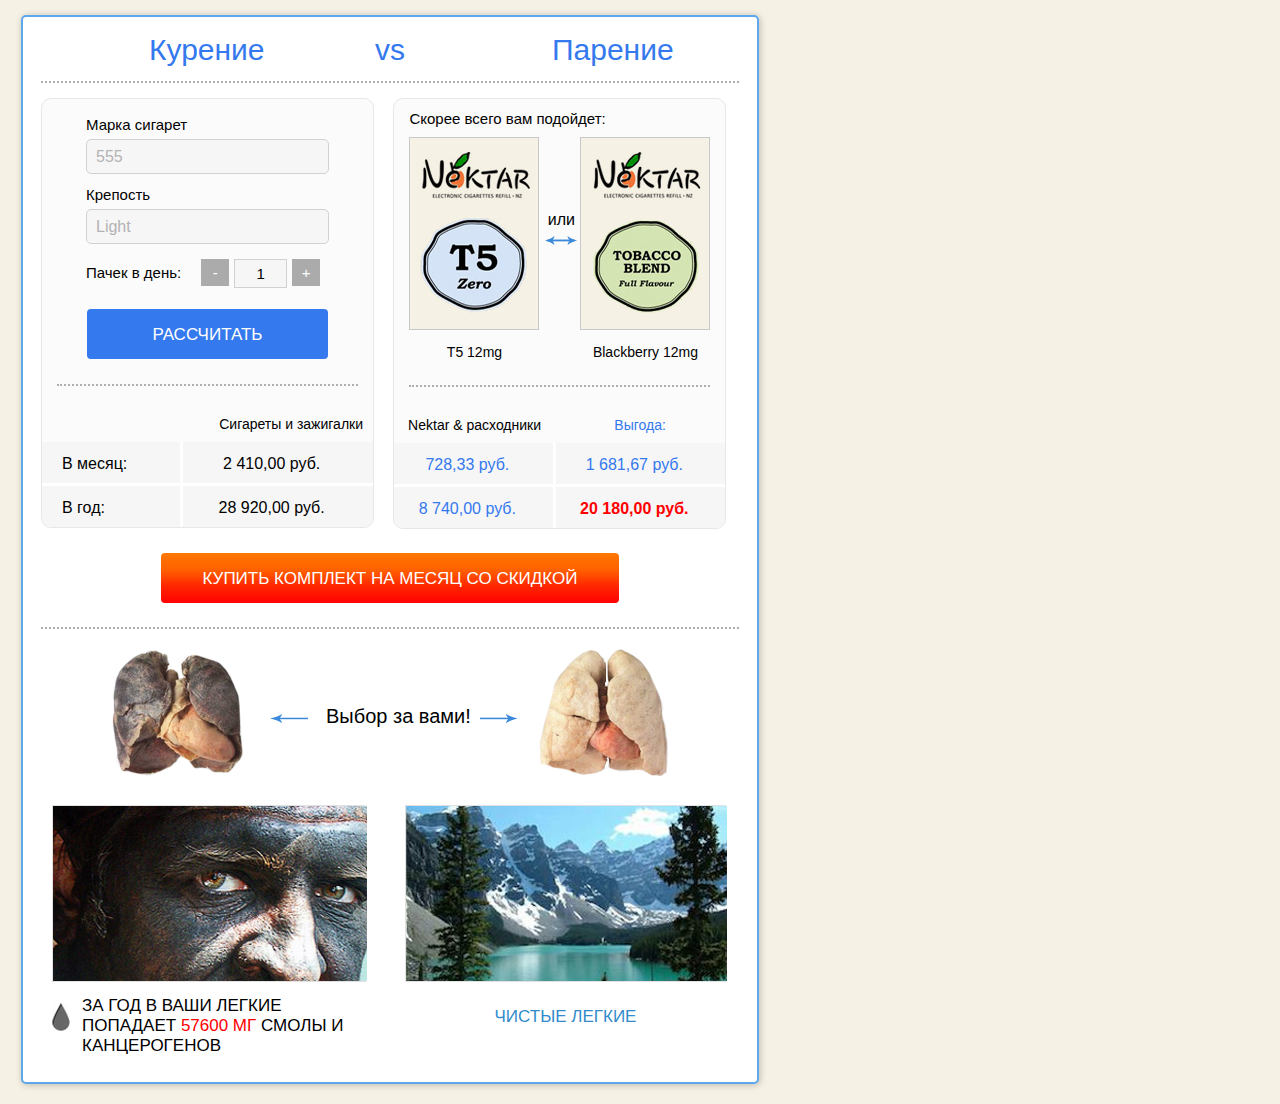
==== commit a1b0b393: "Fixed iOS mark up error" ====
--- a/index.html
+++ b/index.html
@@ -72,17 +72,24 @@
 
                                         <div class="s-counter__left">Пачек в день:</div><!--
                                      --><div class="s-counter__right">
-                                            <div class="s-counter__right__minus">
-                                                <a class="s-counter__right__plus__link" href="#">-</a>
-                                            </div><!--
-                                         --><div class="s-counter__right__field">
-                                                <div class="s-field">
-                                                    <input class="s-field__input_small s-field__input_black" type="text" placeholder="1">
+
+                                            <div class="s-counter__right__wrapper">
+                                                <div class="s-counter__right__wrapper__center">
+                                                    <div class="s-counter__right__wrapper__center__field">
+                                                        <div class="s-field">
+                                                            <input class="s-field__input_small s-field__input_black" type="text" placeholder="1">
+                                                        </div>
+                                                    </div>
                                                 </div>
-                                            </div><!--
-                                         --><div class="s-counter__right__plus">
-                                                <a class="s-counter__right__plus__link" href="#">+</a>
+                                                <div class="s-counter__right__wrapper__left">
+                                                    <div class="s-counter__right__wrapper__left__minus">-</div>
+                                                </div>
+                                                <div class="s-counter__right__wrapper__right">
+                                                    <div class="s-counter__right__wrapper__right__plus">+</div>
+                                                </div>
+
                                             </div>
+
                                         </div>
 
                                     </div>
